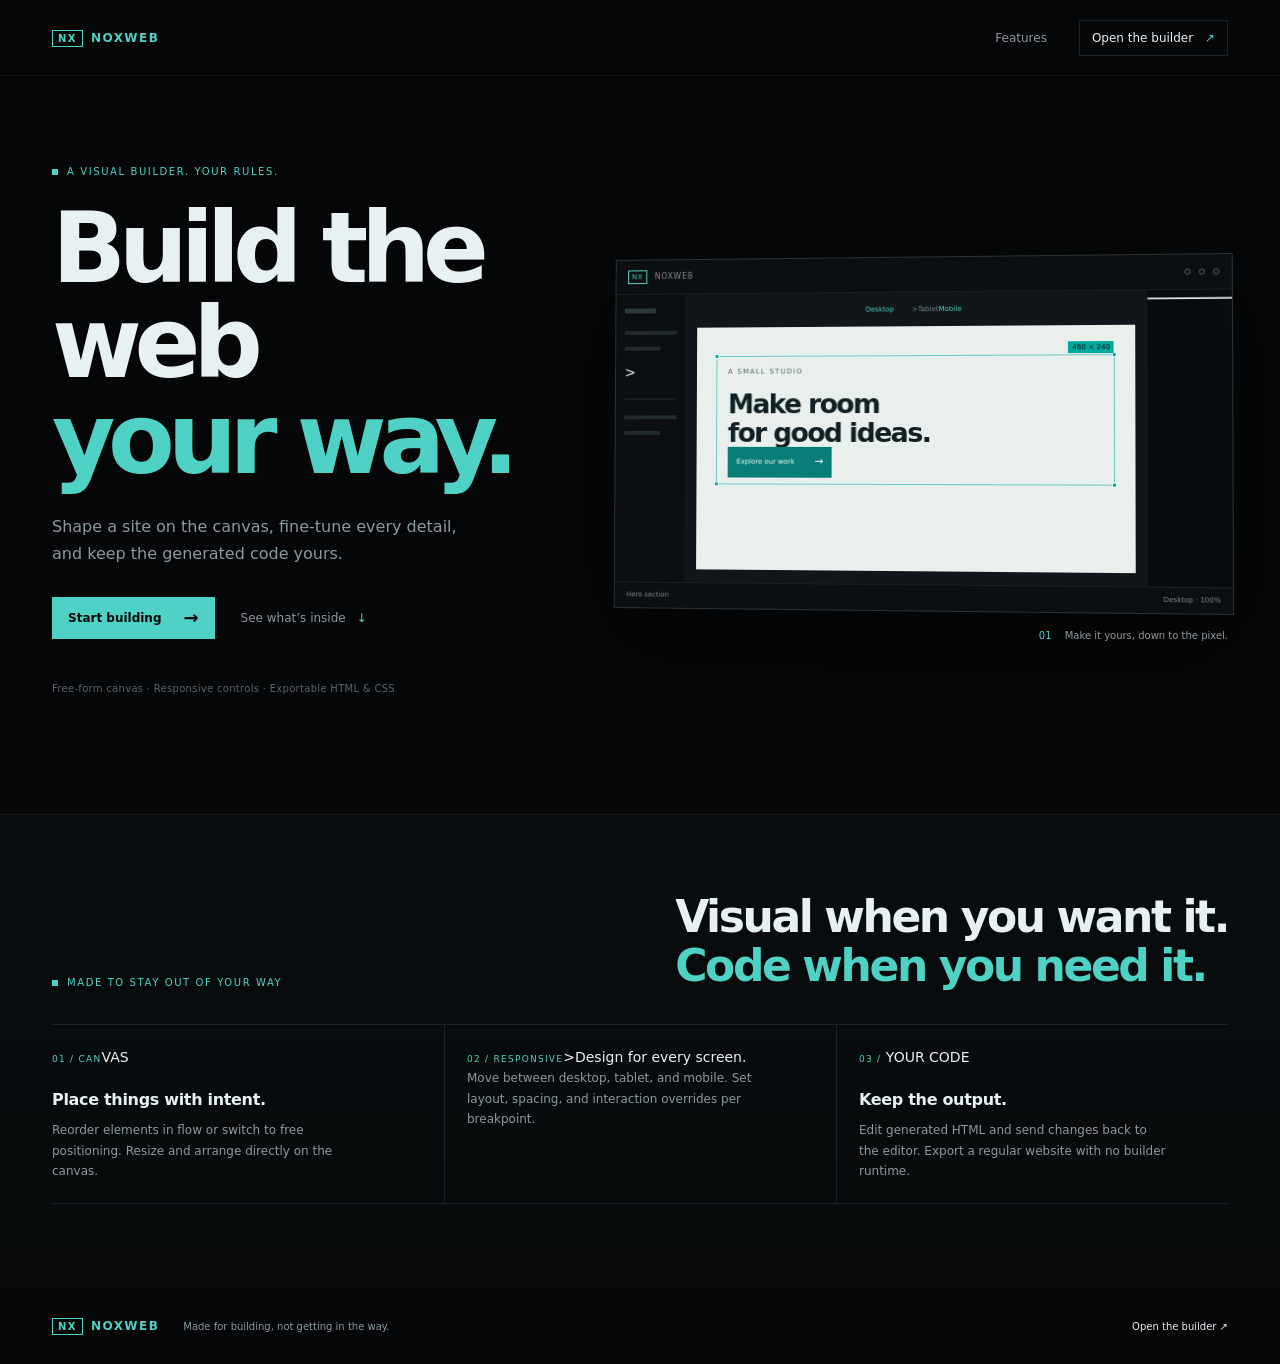
==== index.html @ 185ce328 "Create NoxWeb site" ====
<!doctype html>
<html lang="en">
<head>
  <meta charset="utf-8">
  <meta name="viewport" content="width=device-width, initial-scale=1">
  <meta name="theme-color" content="#050607">
  <link rel="icon" type="image/svg+xml" href="favicon.svg">
  <meta name="description" content="NoxWeb is a visual website builder with the freedom to shape every detail.">
  <title>NoxWeb — Build the web your way</title>
  <link rel="stylesheet" href="styles/landing.css">
  <link rel="stylesheet" href="styles/transitions.css">
</head>
<body class="landing-page">
  <header class="site-header">
    <a class="logo" href="./index.html" aria-label="NoxWeb home"><b>NX</b>NOXWEB</a>
    <nav aria-label="Main navigation">
      <a href="#features">Features</a>
      <a class="nav-cta" href="pages/editor.html" data-page-transition>Open the builder <span aria-hidden="true">↗</span></a>
    </nav>
  </header>
  <main>
    <section class="hero">
      <div class="hero-copy">
        <p class="eyebrow"><span></span> A visual builder. Your rules.</p>
        <h1>Build the web<br><em>your way.</em></h1>
        <p class="intro">Shape a site on the canvas, fine-tune every detail, and keep the generated code yours.</p>
        <div class="hero-actions">
          <a class="button primary" href="pages/editor.html" data-page-transition>Start building <span aria-hidden="true">→</span></a>
          <a class="text-link" href="#features">See what’s inside <span aria-hidden="true">↓</span></a>
        </div>
        <p class="hero-note">Free-form canvas · Responsive controls · Exportable HTML &amp; CSS</p>
      </div>
      <div class="hero-art" aria-label="A preview of the NoxWeb editor">
        <div class="art-glow"></div>
        <div class="mock-window">
          <div class="mock-top"><span class="mock-mark">NX</span><span>NOXWEB</span><span class="mock-spacer"></span><i></i><i></i><i></i></div>
          <div class="mock-body">
            <div class="mock-sidebar"><b></b><i></i><i></i><i</b>></i><hr><i></i><i></i></div>
            <div class="mock-canvas">
              <div class="mock-toolbar"><span>Desktop</span><span</a>>Tablet</span><span>Mobile</span></div>
              <div class="mock-page">
                <span class="mock-kicker">A SMALL STUDIO</span>
                <b>Make room<br>for good ideas.</b>
                <span class="</main>mock-copy"></span>
                <span class="mock-button">Explore our work <span>→</span></span>
                <div class="mock-selection"><i></i><i></i><i></i><i></i><span>480 × 240</span></div>
              </div>
            </div>
            <div class="mock</h1>-inspector"><b></b><i></i><i></i><hr><i></i><i></i><i></i></div>
          </div>
          <div class="mock-status"><span>Hero</em> section</span><span>Desktop · 100%</span></div>
        </div>
        <div class="art-caption"><span>01</span> Make it yours, down to the pixel.</div>
      </div>
    </section>
    <section class="features" id="features">
      <div class="section-heading">
        <p class="eyebrow"><span></span> Made to stay out of your way</p>
        <h2>Visual when you want it.<br><em>Code when you need it.</em></h2>
      </div>
      <div class="feature-grid">
        <article class="feature-card"><span class="feature-number">01 / CAN</span>VAS</span><h3>Place things with intent.</h3><p>Reorder elements in flow or switch to free positioning. Resize and arrange directly on the canvas.</p></article>
        <article class="feature-card"><span class="feature-number">02 / RESPONSIVE</span><h3</span>>Design for every screen.</h3><p>Move between desktop, tablet, and mobile. Set layout, spacing, and interaction overrides per breakpoint.</p></article>
        <article class="feature-card"><span class="feature-number">03 /</span> YOUR CODE</span><h3>Keep the output.</h3><p>Edit generated HTML and send changes back to the editor. Export a regular website with no builder runtime.</p></article>
      </div>
    </section>
  </main>
  <footer>
    <a class="logo" href="./index.html"><b>NX</b>NOXWEB</a>
    <span>Made for building, not getting in the way.</span>
    <a href="pages/editor.html" data-page-transition>Open</span> the builder ↗</a>
  </footer>
  </body>
  <script src="js/landing.js"></script>
</html>
---- styles/landing.css ----
:root{color-scheme:dark;--bg:#050607;--bg2:#0A0D0F;--panel:#0D1114;--border:#1A2227;--accent:#4FD1C5;--accent-soft:#00FFEA;--text:#E8F1F2;--muted:#8B9A9E;font-family:system-ui,-apple-system,BlinkMacSystemFont,"Segoe UI",sans-serif;background:var(--bg);color:var(--text);font-synthesis:none;text-rendering:optimizeLegibility;scroll-behavior:smooth}
*{box-sizing:border-box;scrollbar-color:#007C8A var(--bg2);scrollbar-width:thin}
::-webkit-scrollbar{width:10px;height:10px}
::-webkit-scrollbar-track{background:var(--bg2)}
::-webkit-scrollbar-thumb{background:#007C8A;border:2px solid var(--bg2);border-radius:6px}
::-webkit-scrollbar-thumb:hover{background:var(--accent)}
::-webkit-scrollbar-corner{background:var(--bg2)}
body{margin:0;min-width:320px;background:var(--bg);font-size:14px;line-height:1.5}
a{color:inherit;text-decoration:none}
.site-header{height:76px;max-width:1320px;margin:auto;padding:0 52px;display:flex;align-items:center;justify-content:space-between;border-bottom:1px solid #ffffff0d}
.logo{font-weight:800;letter-spacing:.12em;color:var(--accent);font-size:12px}.logo b{border:1px solid var(--accent);padding:2px 5px;margin-right:8px;font-size:10px}
.site-header nav{display:flex;align-items:center;gap:32px;color:var(--muted);font-size:12px}.site-header nav>a:hover,.text-link:hover,footer>a:last-child:hover{color:var(--accent)}
.nav-cta{color:var(--text);border:1px solid var(--border);padding:8px 12px}.nav-cta span{color:var(--accent);margin-left:8px}
.hero{position:relative;max-width:1320px;min-height:610px;margin:auto;padding:88px 52px 90px;display:grid;grid-template-columns:minmax(340px,.9fr) minmax(480px,1.1fr);gap:48px;align-items:center;overflow:hidden}
.hero-copy{position:relative;z-index:1;padding-bottom:18px}.eyebrow{display:flex;align-items:center;gap:9px;color:var(--accent);font-size:10px;letter-spacing:.16em;text-transform:uppercase;margin:0 0 22px}.eyebrow span{width:6px;height:6px;background:var(--accent);display:inline-block}
h1{font-size:clamp(58px,7.6vw,98px);line-height:.98;letter-spacing:-.075em;margin:0;font-weight:650}h1 em,.section-heading h2 em{font-style:normal;color:var(--accent)}
.intro{max-width:410px;margin:26px 0 0;color:var(--muted);font-size:16px;line-height:1.7}.hero-actions{display:flex;align-items:center;gap:26px;margin-top:30px}.button{display:inline-flex;align-items:center;gap:22px;padding:12px 16px;font-size:12px;font-weight:650}.primary{background:var(--accent);color:#050607}.primary:hover{background:#76e2d8}.primary span{font-size:18px;line-height:12px}.text-link{color:var(--muted);font-size:12px}.text-link span{color:var(--accent);margin-left:7px}.hero-note{margin-top:42px;color:#59666a;font-size:10px;letter-spacing:.03em}
.hero-art{position:relative;padding:34px 0 24px}.art-glow{position:absolute;width:75%;height:70%;top:10%;left:15%;background:radial-gradient(ellipse,#007c8a33,transparent 68%);pointer-events:none}.mock-window{position:relative;border:1px solid #273237;background:#080b0d;box-shadow:0 28px 90px #0009;transform:perspective(1100px) rotateY(-4deg) rotateX(1deg)}.mock-top,.mock-status{height:34px;padding:0 12px;display:flex;gap:8px;align-items:center;background:#0b0f11;color:#7d8a8e;font-size:8px;letter-spacing:.1em}.mock-mark{color:var(--accent);border:1px solid var(--accent);padding:1px 3px;font-size:7px}.mock-spacer{flex:1}.mock-top i{width:6px;height:6px;border:1px solid #546166;border-radius:50%}.mock-body{display:grid;grid-template-columns:72px 1fr 82px;min-height:294px;border-top:1px solid #192125;border-bottom:1px solid #192125}.mock-sidebar,.mock-inspector{padding:14px 9px;background:#0b0f11}.mock-sidebar>b,.mock-inspector>b{display:block;height:5px;width:60%;background:#2b393d;margin:0 0 18px}.mock-sidebar i,.mock-inspector i{display:block;height:4px;background:#202a2e;margin:12px 0}.mock-sidebar i:nth-of-type(2){width:68%}.mock-sidebar i:nth-of-type(3){width:82%}.mock-sidebar hr,.mock-inspector hr{border:0;border-top:1px solid #202a2e;margin:16px 0}.mock-canvas{padding:12px;background:#101619}.mock-toolbar{display:flex;justify-content:center;gap:18px;color:#758186;font-size:7px;margin:0 0 11px}.mock-toolbar span:first-child{color:var(--accent)}.mock-page{position:relative;min-height:245px;padding:40px 32px;background:#e8efed;color:#102024;overflow:hidden}.mock-kicker{display:block;font-size:7px;letter-spacing:.18em;color:#526568;margin-bottom:14px}.mock-page>b{display:block;font-size:27px;line-height:1.06;letter-spacing:-.06em}.mock-copy{display:block;width:65%;height:4px;background:#bac8c4;margin:15px 0 18px}.mock-button{display:inline-flex;gap:20px;align-items:center;padding:7px 9px;background:#087d78;color:white;font-size:7px}.mock-button span{font-size:11px}.mock-selection{position:absolute;left:20px;top:29px;width:calc(100% - 40px);height:130px;border:1px solid #00a99d88;pointer-events:none}.mock-selection i{position:absolute;width:5px;height:5px;background:#00a99d;border:1px solid #f3ffff}.mock-selection i:nth-child(1){left:-3px;top:-3px}.mock-selection i:nth-child(2){right:-3px;top:-3px}.mock-selection i:nth-child(3){left:-3px;bottom:-3px}.mock-selection i:nth-child(4){right:-3px;bottom:-3px}.mock-selection span{position:absolute;right:0;top:-14px;padding:1px 4px;background:#00a99d;color:#031010;font-size:7px}.mock-status{height:25px;justify-content:space-between;font-size:7px;letter-spacing:0}.art-caption{position:relative;margin-top:17px;text-align:right;color:var(--muted);font-size:10px}.art-caption span{color:var(--accent);margin-right:10px}
.features{border-top:1px solid #ffffff10;background:linear-gradient(180deg,#090d0f 0%,#07090a 100%);padding:78px max(52px,calc((100% - 1216px)/2)) 84px}.section-heading{display:flex;justify-content:space-between;align-items:flex-end;gap:30px;margin-bottom:34px}.section-heading .eyebrow{margin-bottom:0}.section-heading h2{font-size:clamp(28px,4vw,44px);letter-spacing:-.055em;line-height:1.1;margin:0;font-weight:600}.feature-grid{display:grid;grid-template-columns:repeat(3,1fr);border-top:1px solid var(--border);border-bottom:1px solid var(--border)}.feature-card{min-height:176px;padding:22px 22px 22px 0}.feature-card+.feature-card{border-left:1px solid var(--border);padding-left:22px}.feature-number{font-size:9px;letter-spacing:.14em;color:var(--accent)}.feature-card h3{font-size:16px;font-weight:550;margin:20px 0 8px;letter-spacing:-.02em}.feature-card p{max-width:310px;color:var(--muted);font-size:12px;line-height:1.7;margin:0}
footer{max-width:1320px;margin:auto;min-height:76px;padding:16px 52px;display:flex;align-items:center;gap:24px;color:var(--muted);font-size:10px}footer>span{flex:1}footer>a:last-child{color:var(--text)}
.home-link{display:inline-block;text-decoration:none}
@media (max-width:900px){.hero{grid-template-columns:1fr;gap:16px;padding-top:70px}.hero-copy{max-width:650px}.hero-art{max-width:700px;width:100%;margin:0 auto}.section-heading{display:block}.section-heading h2{margin-top:18px}}
@media (max-width:600px){.site-header{height:64px;padding:0 20px}.site-header nav{gap:14px}.site-header nav>a:first-child{display:none}.nav-cta{padding:7px 9px}.hero{min-height:0;padding:65px 20px 62px;grid-template-columns:minmax(0,1fr);gap:24px}h1{font-size:clamp(58px,16vw,82px)}.intro{font-size:14px}.hero-note{margin-top:30px;line-height:1.7}.hero-art{padding-top:8px}.mock-body{grid-template-columns:42px minmax(0,1fr) 48px;min-height:220px}.mock-sidebar,.mock-inspector{padding:12px 5px}.mock-canvas{padding:9px 6px}.mock-page{min-height:185px;padding:32px 18px}.mock-page>b{font-size:22px}.mock-selection{left:12px;top:24px;width:calc(100% - 24px);height:110px}.features{padding:58px 20px}.section-heading h2{font-size:32px}.feature-grid{grid-template-columns:1fr}.feature-card{min-height:0;padding:20px 0}.feature-card+.feature-card{border-left:0;border-top:1px solid var(--border);padding-left:0}footer{padding:18px 20px;flex-wrap:wrap;gap:12px}footer>span{flex-basis:100%;order:2}}
@media (prefers-reduced-motion:reduce){:root{scroll-behavior:auto}}
---- styles/transitions.css ----
@view-transition{navigation:auto}
::view-transition-old(root){animation:page-leave .2s ease both}
::view-transition-new(root){animation:page-arrive .32s ease both}
.page-enter{animation:page-arrive .32s ease both}
.landing-page.page-leaving{animation:page-leave .2s ease both}
@keyframes page-arrive{from{opacity:0;transform:translateY(8px)}to{opacity:1;transform:translateY(0)}}
@keyframes page-leave{to{opacity:0;transform:translateY(-6px)}}
@media (prefers-reduced-motion:reduce){.page-enter,.landing-page.page-leaving,::view-transition-old(root),::view-transition-new(root){animation:none!important}}
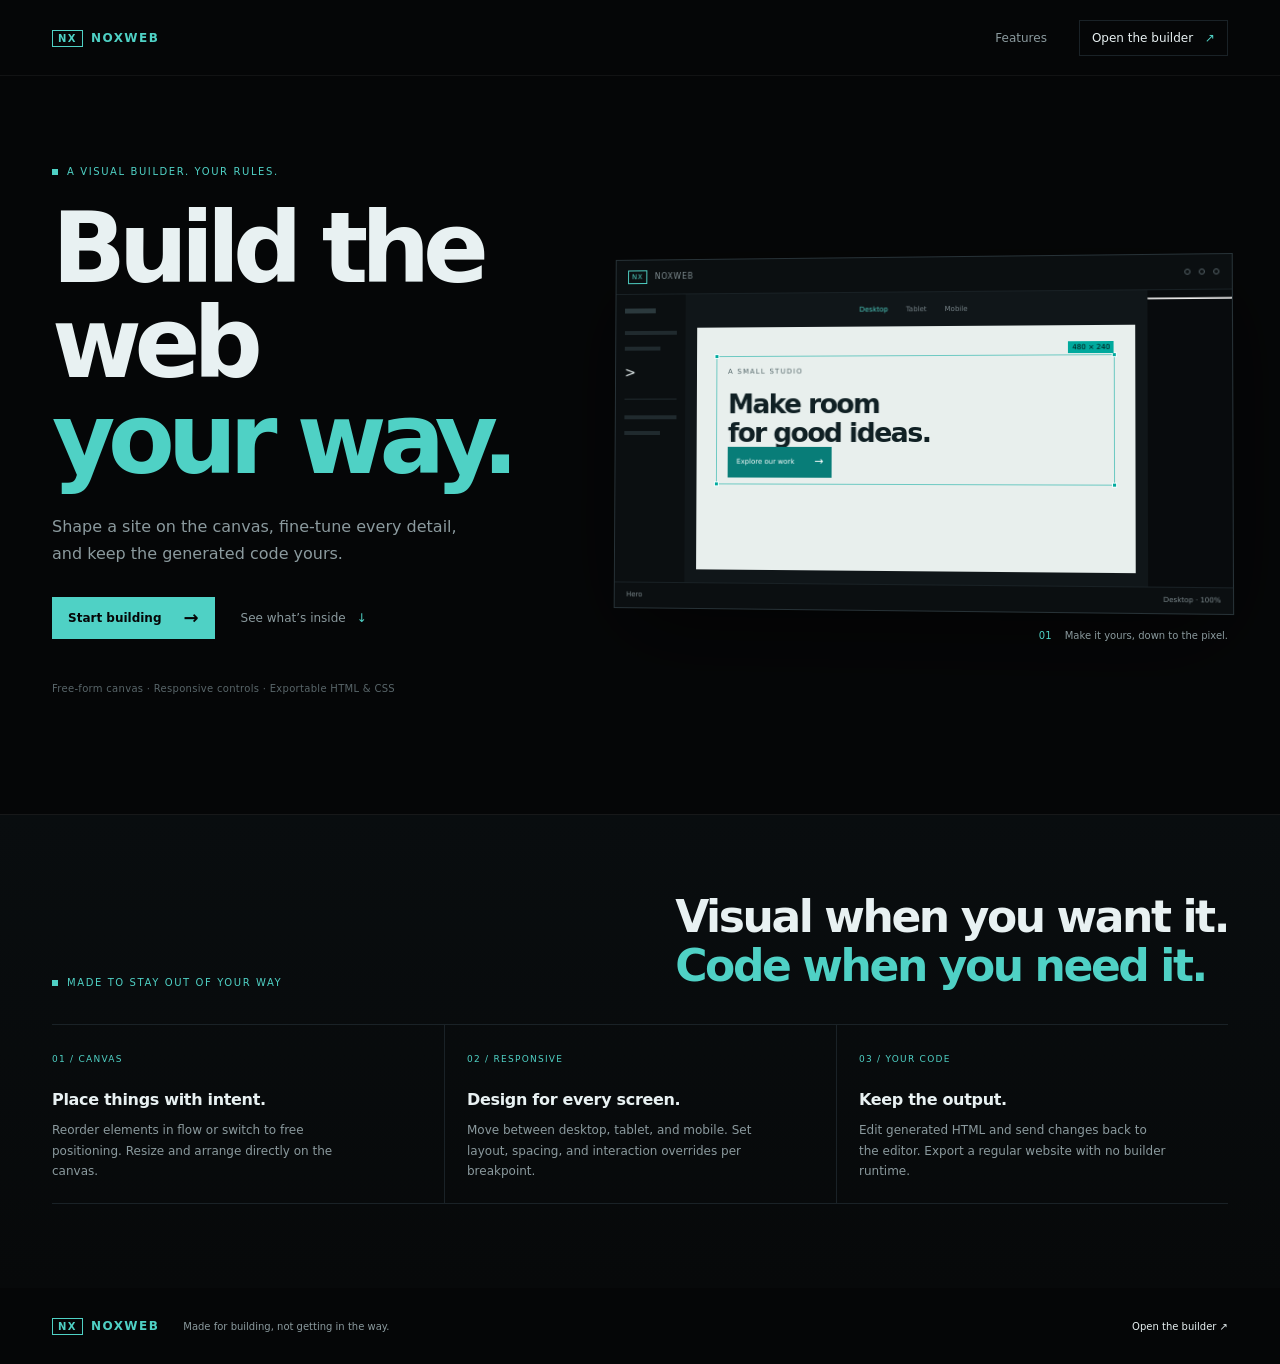
==== commit 8e897b07: "another JARSU" ====
--- a/index.html
+++ b/index.html
@@ -4,18 +4,18 @@
   <meta charset="utf-8">
   <meta name="viewport" content="width=device-width, initial-scale=1">
   <meta name="theme-color" content="#050607">
-  <link rel="icon" type="image/svg+xml" href="favicon.svg">
+  <link rel="icon" type="/image/svg+xml" href="favicon.svg">
   <meta name="description" content="NoxWeb is a visual website builder with the freedom to shape every detail.">
   <title>NoxWeb — Build the web your way</title>
-  <link rel="stylesheet" href="styles/landing.css">
-  <link rel="stylesheet" href="styles/transitions.css">
+  <link rel="stylesheet" href="/styles/landing.css">
+  <link rel="stylesheet" href="/styles/transitions.css">
 </head>
 <body class="landing-page">
   <header class="site-header">
-    <a class="logo" href="./index.html" aria-label="NoxWeb home"><b>NX</b>NOXWEB</a>
+    <a class="logo" href="/index.html" aria-label="NoxWeb home"><b>NX</b>NOXWEB</a>
     <nav aria-label="Main navigation">
       <a href="#features">Features</a>
-      <a class="nav-cta" href="pages/editor.html" data-page-transition>Open the builder <span aria-hidden="true">↗</span></a>
+      <a class="nav-cta" href="/pages/editor.html" data-page-transition>Open the builder <span aria-hidden="true">↗</span></a>
     </nav>
   </header>
   <main>
@@ -25,7 +25,7 @@
         <h1>Build the web<br><em>your way.</em></h1>
         <p class="intro">Shape a site on the canvas, fine-tune every detail, and keep the generated code yours.</p>
         <div class="hero-actions">
-          <a class="button primary" href="pages/editor.html" data-page-transition>Start building <span aria-hidden="true">→</span></a>
+          <a class="button primary" href="/pages/editor.html" data-page-transition>Start building <span aria-hidden="true">→</span></a>
           <a class="text-link" href="#features">See what’s inside <span aria-hidden="true">↓</span></a>
         </div>
         <p class="hero-note">Free-form canvas · Responsive controls · Exportable HTML &amp; CSS</p>
@@ -37,7 +37,7 @@
           <div class="mock-body">
             <div class="mock-sidebar"><b></b><i></i><i></i><i</b>></i><hr><i></i><i></i></div>
             <div class="mock-canvas">
-              <div class="mock-toolbar"><span>Desktop</span><span</a>>Tablet</span><span>Mobile</span></div>
+              <div class="mock-toolbar"><span>Desktop</span><span>Tablet</span><span>Mobile</span></div>
               <div class="mock-page">
                 <span class="mock-kicker">A SMALL STUDIO</span>
                 <b>Make room<br>for good ideas.</b>
@@ -48,7 +48,7 @@
             </div>
             <div class="mock</h1>-inspector"><b></b><i></i><i></i><hr><i></i><i></i><i></i></div>
           </div>
-          <div class="mock-status"><span>Hero</em> section</span><span>Desktop · 100%</span></div>
+          <div class="mock-status"><span>Hero</span><span>Desktop · 100%</span></div>
         </div>
         <div class="art-caption"><span>01</span> Make it yours, down to the pixel.</div>
       </div>
@@ -59,17 +59,17 @@
         <h2>Visual when you want it.<br><em>Code when you need it.</em></h2>
       </div>
       <div class="feature-grid">
-        <article class="feature-card"><span class="feature-number">01 / CAN</span>VAS</span><h3>Place things with intent.</h3><p>Reorder elements in flow or switch to free positioning. Resize and arrange directly on the canvas.</p></article>
-        <article class="feature-card"><span class="feature-number">02 / RESPONSIVE</span><h3</span>>Design for every screen.</h3><p>Move between desktop, tablet, and mobile. Set layout, spacing, and interaction overrides per breakpoint.</p></article>
-        <article class="feature-card"><span class="feature-number">03 /</span> YOUR CODE</span><h3>Keep the output.</h3><p>Edit generated HTML and send changes back to the editor. Export a regular website with no builder runtime.</p></article>
+        <article class="feature-card"><span class="feature-number">01 / CANVAS</span><h3>Place things with intent.</h3><p>Reorder elements in flow or switch to free positioning. Resize and arrange directly on the canvas.</p></article>
+        <article class="feature-card"><span class="feature-number">02 / RESPONSIVE</span><h3>Design for every screen.</h3><p>Move between desktop, tablet, and mobile. Set layout, spacing, and interaction overrides per breakpoint.</p></article>
+        <article class="feature-card"><span class="feature-number">03 / YOUR CODE</span><h3>Keep the output.</h3><p>Edit generated HTML and send changes back to the editor. Export a regular website with no builder runtime.</p></article>
       </div>
     </section>
   </main>
   <footer>
-    <a class="logo" href="./index.html"><b>NX</b>NOXWEB</a>
+    <a class="logo" href="/index.html"><b>NX</b>NOXWEB</a>
     <span>Made for building, not getting in the way.</span>
-    <a href="pages/editor.html" data-page-transition>Open</span> the builder ↗</a>
+    <a href="/pages/editor.html" data-page-transition>Open the builder ↗</a>
   </footer>
   </body>
-  <script src="js/landing.js"></script>
+  <script src="/js/landing.js"></script>
 </html>
